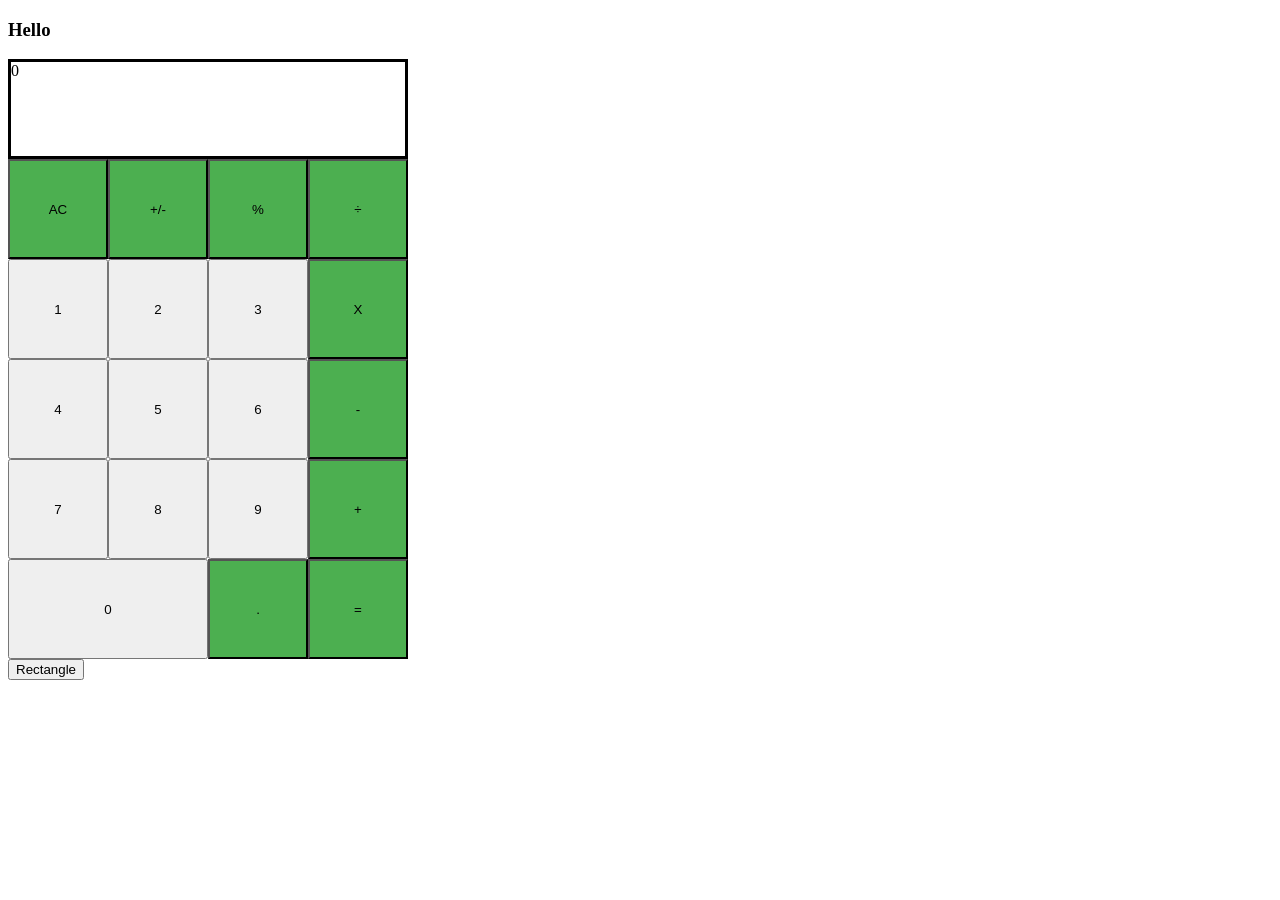
==== pocket-calculator.html @ 6a4f9c74 "test" ====
<!DOCTYPE html>

<html>
  <head>
    <title>Pocket Calculator</title>

    <!-- CSS -->
    <link rel="stylesheet" type="text/css" href="css/pocket-calculator.css"/>

    <!-- JavaScript -->
    <script type="text/javascript" src="js/pocket-calculator.js"></script>
  </head>


  <body>
<h3> Hello </h3>


<div class="grid-container">
  <div id="display" class="display"> 0</div>
  <button onclick= "ACbutton()" class="function">AC</button>
  <button onclick= "+/-button()" class="function">+/-</button>
  <button onclick= "%button()" class="function">%</button>
  <button onclick= "÷button()" class="function">÷</button>
  <button onclick= "1button()" class="number">1</button>
  <button onclick= "2button()" class="number">2</button>
  <button onclick= "3button()" class="number">3</button>
  <button onclick= "Xbutton()" class="function">X</button>
  <button onclick= "4button()" class="number">4</button>
  <button onclick= "5button()" class="number">5</button>
  <button onclick= "6button()" class="number">6</button>
  <button onclick= "-button()" class="function">-</button>
  <button onclick= "7button()" class="number">7</button>
  <button onclick= "8button()" class="number">8</button>
  <button onclick= "9button()" class="number">9</button>
  <button onclick= "+button()" class="function">+</button>
  <button onclick= "0button())" id="zero" class="numbers">0</button>
  <button onclick= ".button()" class="function">.</button>
  <button onclick= "=button()" class="function">=</button>
</div>

















<button onclick="drawRectangle()">Rectangle</button>
    </body>
</html>
---- css/pocket-calculator.css ----
.grid-container{
  display: grid;
  grid-template-columns: 100px 100px 100px 100px;
  grid-template-rows: 100px 100px 100px 100px 100px 100px;
}
.grid-item{
  border-style: solid;
  border-width: 30px;
}
.display{
  grid-column-start: 1;
grid-column-end: 5;
border-style: solid;
border-width: 3px;
}
.function{
  background-color: #4CAF50;
}
#zero{
  grid-column-start: 1;
  grid-column-end: 3;
}
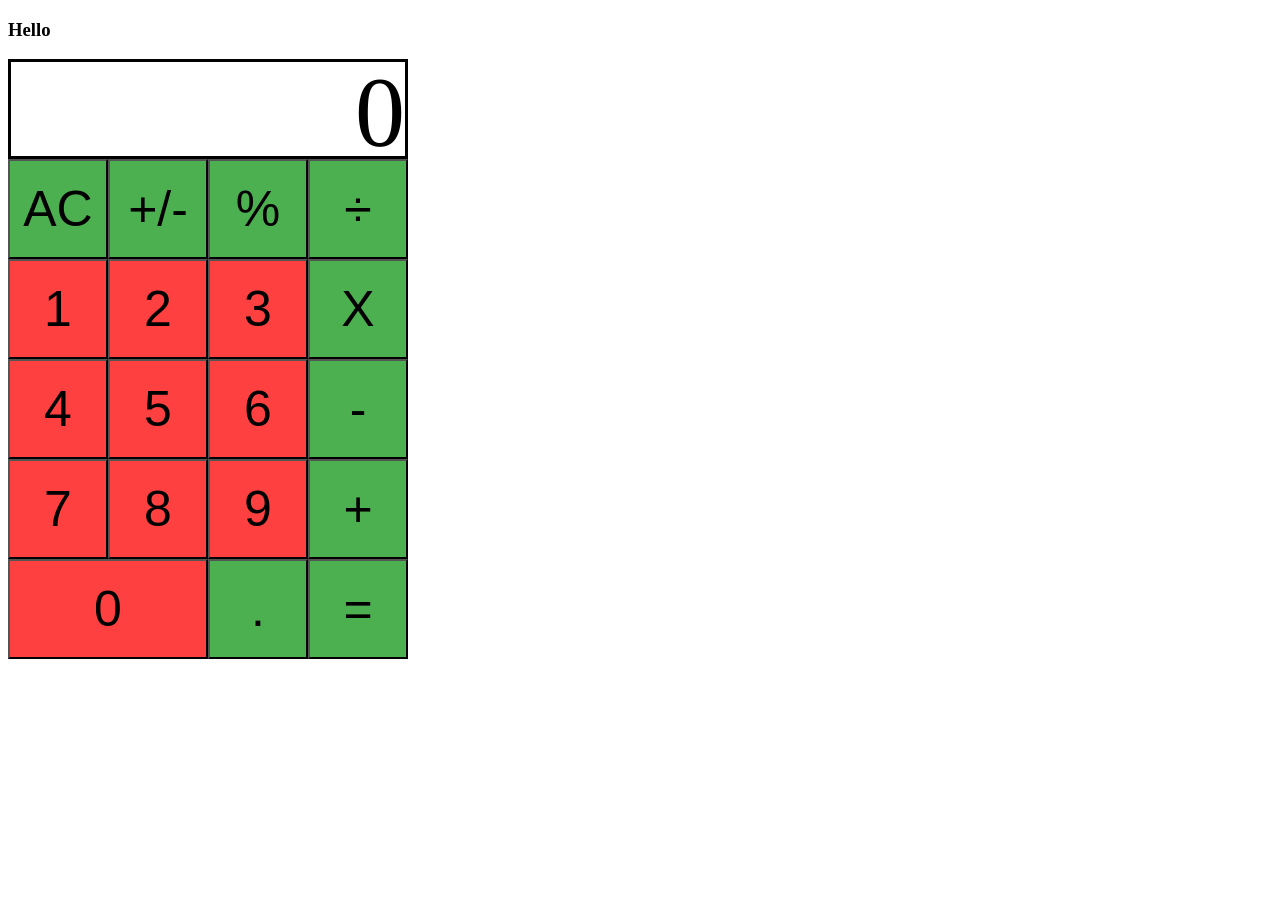
==== commit 8a1ec55a: "code" ====
--- a/pocket-calculator.html
+++ b/pocket-calculator.html
@@ -13,48 +13,34 @@
 
 
   <body>
+          <div class="everythingcal">
 <h3> Hello </h3>
 
 
 <div class="grid-container">
   <div id="display" class="display"> 0</div>
-  <button onclick= "ACbutton()" class="function">AC</button>
-  <button onclick= "+/-button()" class="function">+/-</button>
-  <button onclick= "%button()" class="function">%</button>
-  <button onclick= "÷button()" class="function">÷</button>
-  <button onclick= "1button()" class="number">1</button>
-  <button onclick= "2button()" class="number">2</button>
-  <button onclick= "3button()" class="number">3</button>
-  <button onclick= "Xbutton()" class="function">X</button>
-  <button onclick= "4button()" class="number">4</button>
-  <button onclick= "5button()" class="number">5</button>
-  <button onclick= "6button()" class="number">6</button>
-  <button onclick= "-button()" class="function">-</button>
-  <button onclick= "7button()" class="number">7</button>
-  <button onclick= "8button()" class="number">8</button>
-  <button onclick= "9button()" class="number">9</button>
-  <button onclick= "+button()" class="function">+</button>
-  <button onclick= "0button())" id="zero" class="numbers">0</button>
-  <button onclick= ".button()" class="function">.</button>
-  <button onclick= "=button()" class="function">=</button>
+  <button onclick= "buttonAC()" class="function">AC</button>
+  <button onclick= "button+/-()" class="function">+/-</button>
+  <button onclick= "button%()" class="function">%</button>
+  <button onclick= "button÷()" class="function">÷</button>
+  <button onclick= "button1()" class="number">1</button>
+  <button onclick= "button2()" class="number">2</button>
+  <button onclick= "button3()" class="number">3</button>
+  <button onclick= "buttonX()" class="function">X</button>
+  <button onclick= "button4()" class="number">4</button>
+  <button onclick= "button5()" class="number">5</button>
+  <button onclick= "button6()" class="number">6</button>
+  <button onclick= "button-()" class="function">-</button>
+  <button onclick= "button7()" class="number">7</button>
+  <button onclick= "button8()" class="number">8</button>
+  <button onclick= "button9()" class="number">9</button>
+  <button onclick= "button+()" class="function">+</button>
+  <button onclick= "button0())" id="zero" class="number">0</button>
+  <button onclick= "button.()" class="function">.</button>
+  <button onclick= "button=()" class="function">=</button>
 </div>
+          </div>
 
 
-
-
-
-
-
-
-
-
-
-
-
-
-
-
-
-<button onclick="drawRectangle()">Rectangle</button>
     </body>
 </html>
--- a/css/pocket-calculator.css
+++ b/css/pocket-calculator.css
@@ -3,20 +3,30 @@
   grid-template-columns: 100px 100px 100px 100px;
   grid-template-rows: 100px 100px 100px 100px 100px 100px;
 }
-.grid-item{
-  border-style: solid;
-  border-width: 30px;
-}
+
 .display{
   grid-column-start: 1;
 grid-column-end: 5;
 border-style: solid;
 border-width: 3px;
+text-align: right;
+font-size: 100px;
+line-height: 100px;
+
 }
 .function{
   background-color: #4CAF50;
+  font-size: 50px;
 }
 #zero{
   grid-column-start: 1;
   grid-column-end: 3;
 }
+.number{
+  background-color: #ff4040;
+  font-size: 50px;
+}
+/* .everythingcal{
+  box-sizing: border-box;
+  margin: 0 auto;
+} */
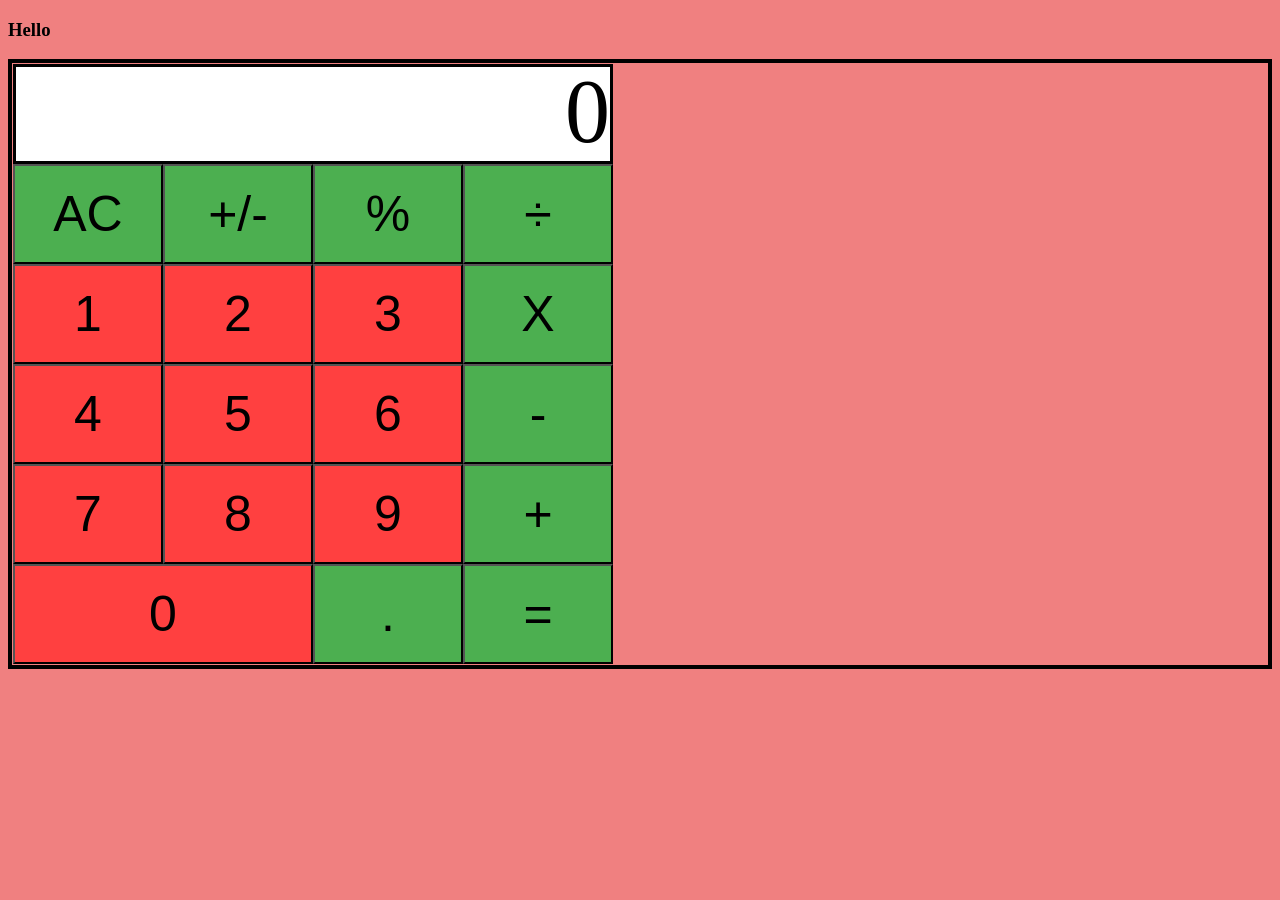
==== commit ccb88db8: "aaaa" ====
--- a/pocket-calculator.html
+++ b/pocket-calculator.html
@@ -13,34 +13,31 @@
 
 
   <body>
-          <div class="everythingcal">
+
 <h3> Hello </h3>
 
 
 <div class="grid-container">
   <div id="display" class="display"> 0</div>
-  <button onclick= "buttonAC()" class="function">AC</button>
+  <button onclick= "buttonAC()"  class="function">AC</button>
   <button onclick= "button+/-()" class="function">+/-</button>
   <button onclick= "button%()" class="function">%</button>
   <button onclick= "button÷()" class="function">÷</button>
-  <button onclick= "button1()" class="number">1</button>
-  <button onclick= "button2()" class="number">2</button>
-  <button onclick= "button3()" class="number">3</button>
+  <button onclick= "numbuttonPress(1);" class="number">1</button>
+  <button onclick= "numbuttonPress(2);" class="number">2</button>
+  <button onclick= "numbuttonPress(3);" class="number">3</button>
   <button onclick= "buttonX()" class="function">X</button>
-  <button onclick= "button4()" class="number">4</button>
-  <button onclick= "button5()" class="number">5</button>
-  <button onclick= "button6()" class="number">6</button>
+  <button onclick= "numbuttonPress(4);" class="number">4</button>
+  <button onclick= "numbuttonPress(5);" class="number">5</button>
+  <button onclick= "numbuttonPress(6);" class="number">6</button>
   <button onclick= "button-()" class="function">-</button>
-  <button onclick= "button7()" class="number">7</button>
-  <button onclick= "button8()" class="number">8</button>
-  <button onclick= "button9()" class="number">9</button>
+  <button onclick= "numbuttonPress(7);" class="number">7</button>
+  <button onclick= "numbuttonPress(8);" class="number">8</button>
+  <button onclick= "numbuttonPress(9);" class="number">9</button>
   <button onclick= "button+()" class="function">+</button>
-  <button onclick= "button0())" id="zero" class="number">0</button>
+  <button onclick= "numbuttonPress(0);" id="zero" class="number">0</button>
   <button onclick= "button.()" class="function">.</button>
   <button onclick= "button=()" class="function">=</button>
 </div>
-          </div>
-
-
     </body>
 </html>
--- a/css/pocket-calculator.css
+++ b/css/pocket-calculator.css
@@ -1,7 +1,10 @@
 .grid-container{
   display: grid;
-  grid-template-columns: 100px 100px 100px 100px;
+  grid-template-columns: 150px 150px 150px 150px ;
   grid-template-rows: 100px 100px 100px 100px 100px 100px;
+  border-style: solid;
+  padding: 1px;
+  border-width: 4px;
 }
 
 .display{
@@ -10,9 +13,9 @@
 border-style: solid;
 border-width: 3px;
 text-align: right;
-font-size: 100px;
-line-height: 100px;
-
+font-size: 90px;
+line-height: 90px;
+background-color: white;
 }
 .function{
   background-color: #4CAF50;
@@ -26,7 +29,6 @@
   background-color: #ff4040;
   font-size: 50px;
 }
-/* .everythingcal{
-  box-sizing: border-box;
-  margin: 0 auto;
-} */
+html{
+  background-color: #f08080;
+}
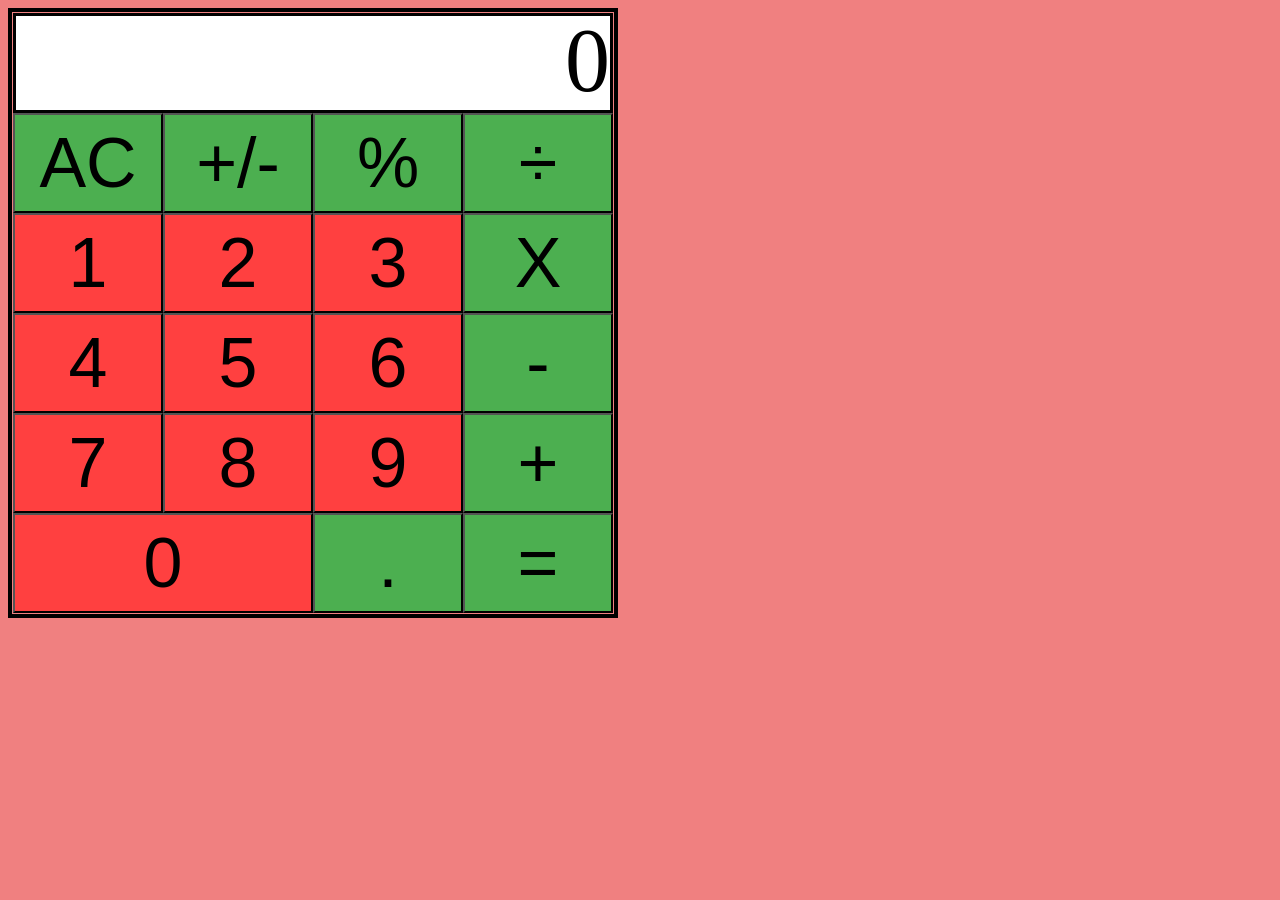
==== commit ff70cfd4: "good work day" ====
--- a/pocket-calculator.html
+++ b/pocket-calculator.html
@@ -13,31 +13,27 @@
 
 
   <body>
-
-<h3> Hello </h3>
-
-
 <div class="grid-container">
   <div id="display" class="display"> 0</div>
-  <button onclick= "buttonAC()"  class="function">AC</button>
-  <button onclick= "button+/-()" class="function">+/-</button>
-  <button onclick= "button%()" class="function">%</button>
-  <button onclick= "button÷()" class="function">÷</button>
+  <button onclick= "functionbutton(1)"  class="function">AC</button>
+  <button onclick= "functionbutton(2)" class="function">+/-</button>
+  <button onclick= "functionbutton(3)" class="function">%</button>
+  <button onclick= "functionbutton(4)" class="function">÷</button>
   <button onclick= "numbuttonPress(1);" class="number">1</button>
   <button onclick= "numbuttonPress(2);" class="number">2</button>
   <button onclick= "numbuttonPress(3);" class="number">3</button>
-  <button onclick= "buttonX()" class="function">X</button>
+  <button onclick= "functionbutton(5)" class="function">X</button>
   <button onclick= "numbuttonPress(4);" class="number">4</button>
   <button onclick= "numbuttonPress(5);" class="number">5</button>
   <button onclick= "numbuttonPress(6);" class="number">6</button>
-  <button onclick= "button-()" class="function">-</button>
+  <button onclick= "functionbutton(6)" class="function">-</button>
   <button onclick= "numbuttonPress(7);" class="number">7</button>
   <button onclick= "numbuttonPress(8);" class="number">8</button>
   <button onclick= "numbuttonPress(9);" class="number">9</button>
-  <button onclick= "button+()" class="function">+</button>
+  <button onclick= "functionbutton(7)" class="function">+</button>
   <button onclick= "numbuttonPress(0);" id="zero" class="number">0</button>
-  <button onclick= "button.()" class="function">.</button>
-  <button onclick= "button=()" class="function">=</button>
+  <button onclick= "functionbutton(8)" class="function">.</button>
+  <button onclick= "functionbutton(9)" class="function">=</button>
 </div>
     </body>
 </html>
--- a/css/pocket-calculator.css
+++ b/css/pocket-calculator.css
@@ -3,6 +3,8 @@
   grid-template-columns: 150px 150px 150px 150px ;
   grid-template-rows: 100px 100px 100px 100px 100px 100px;
   border-style: solid;
+  width: 600px;
+  length: 600px;
   padding: 1px;
   border-width: 4px;
 }
@@ -19,7 +21,7 @@
 }
 .function{
   background-color: #4CAF50;
-  font-size: 50px;
+  font-size: 70px;
 }
 #zero{
   grid-column-start: 1;
@@ -27,7 +29,7 @@
 }
 .number{
   background-color: #ff4040;
-  font-size: 50px;
+  font-size: 70px;
 }
 html{
   background-color: #f08080;
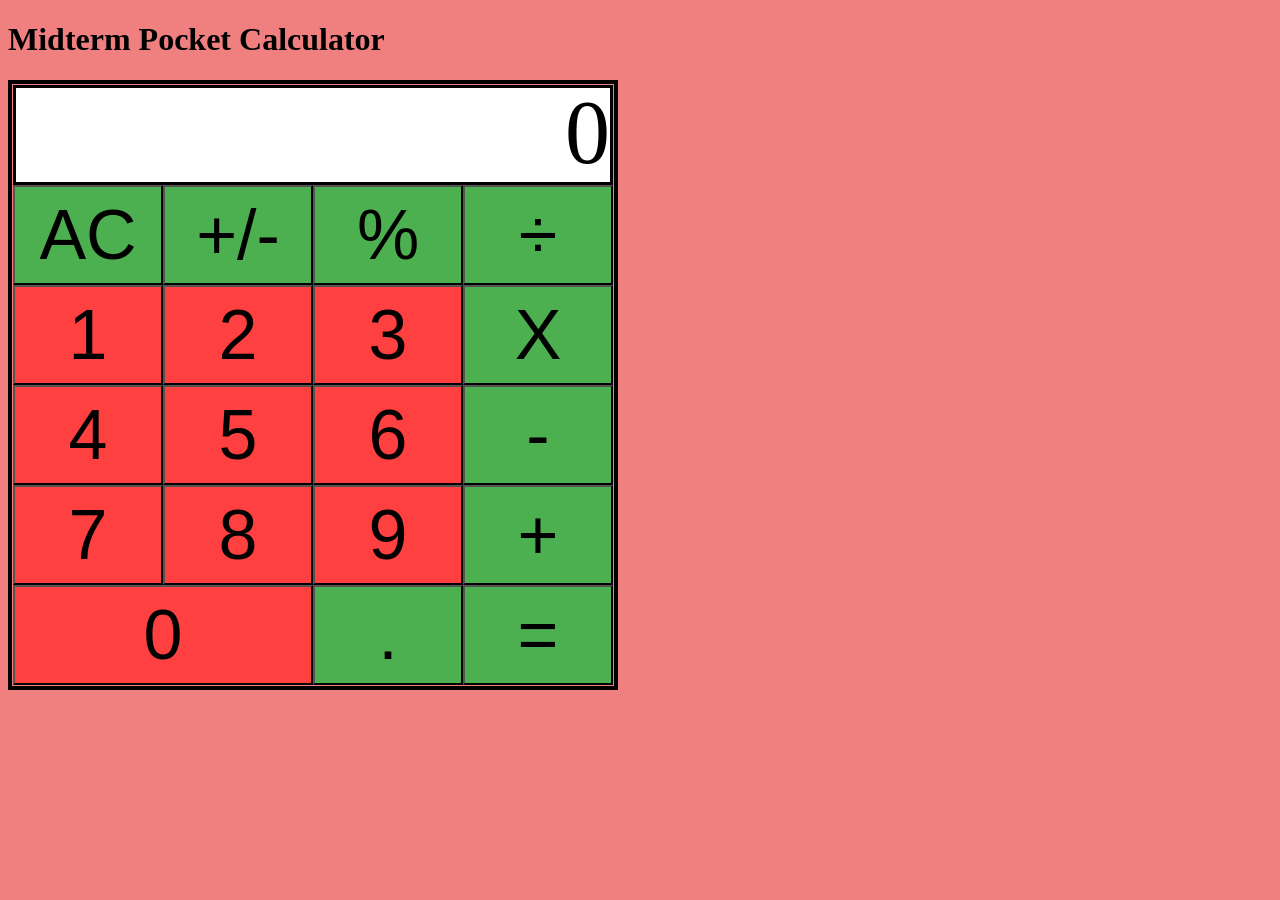
==== commit 665c6f9f: "Worked all day and finished" ====
--- a/pocket-calculator.html
+++ b/pocket-calculator.html
@@ -13,27 +13,31 @@
 
 
   <body>
+
+<h1> Midterm Pocket Calculator </h1>
+
+
 <div class="grid-container">
   <div id="display" class="display"> 0</div>
-  <button onclick= "functionbutton(1)"  class="function">AC</button>
-  <button onclick= "functionbutton(2)" class="function">+/-</button>
-  <button onclick= "functionbutton(3)" class="function">%</button>
-  <button onclick= "functionbutton(4)" class="function">÷</button>
+  <button onclick= "buttonAction('A');"  class="function">AC</button>
+  <button onclick= "buttonAction('N');" class="function">+/-</button>
+  <button onclick= "buttonAction('%');" class="function">%</button>
+  <button onclick= "buttonAction('D');" class="function">÷</button>
   <button onclick= "numbuttonPress(1);" class="number">1</button>
   <button onclick= "numbuttonPress(2);" class="number">2</button>
   <button onclick= "numbuttonPress(3);" class="number">3</button>
-  <button onclick= "functionbutton(5)" class="function">X</button>
+  <button onclick= "buttonAction('X');" class="function">X</button>
   <button onclick= "numbuttonPress(4);" class="number">4</button>
   <button onclick= "numbuttonPress(5);" class="number">5</button>
   <button onclick= "numbuttonPress(6);" class="number">6</button>
-  <button onclick= "functionbutton(6)" class="function">-</button>
+  <button onclick= "buttonAction('M');" class="function">-</button>
   <button onclick= "numbuttonPress(7);" class="number">7</button>
   <button onclick= "numbuttonPress(8);" class="number">8</button>
   <button onclick= "numbuttonPress(9);" class="number">9</button>
-  <button onclick= "functionbutton(7)" class="function">+</button>
+  <button onclick= "buttonAction('P');" class="function">+</button>
   <button onclick= "numbuttonPress(0);" id="zero" class="number">0</button>
-  <button onclick= "functionbutton(8)" class="function">.</button>
-  <button onclick= "functionbutton(9)" class="function">=</button>
+  <button onclick= "buttonAction('.');" class="function">.</button>
+  <button onclick= "buttonAction('=');" class="function">=</button>
 </div>
     </body>
 </html>
